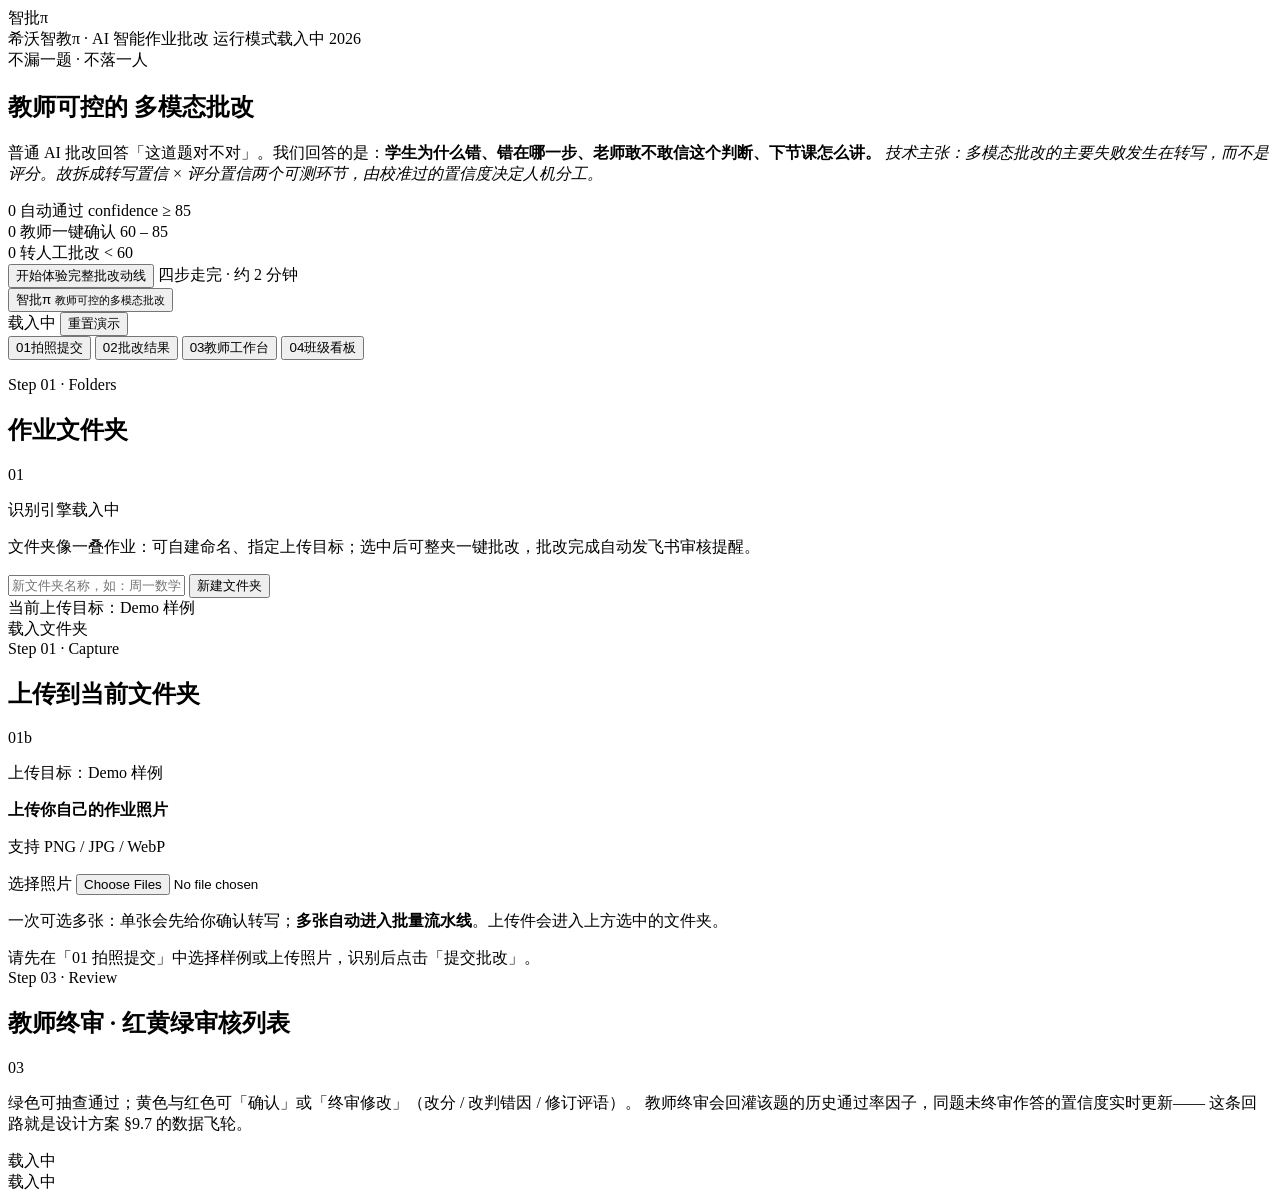
==== demo/static/index.html @ 4e880293 "feat(demo): 作业文件夹堆叠视图与整夹批改自动飞书提醒 新增 Demo 样例夹与自建文件夹：可命名、切换上传目标、整夹一键批改； 批改完成后自动推送飞书审核提醒卡片。前端 01 屏改为文件夹" ====
<!DOCTYPE html>
<html lang="zh-CN">
<head>
<meta charset="utf-8">
<meta name="viewport" content="width=device-width, initial-scale=1, viewport-fit=cover">
<meta name="color-scheme" content="light">
<meta name="description" content="智批π · 教师可控的多模态作业批改与错因诊断系统。拍照提交、手写识别、过程级证据链批改、红黄绿置信度分流、教师终审、班级学情看板。">
<title>智批π · 教师可控的多模态作业批改与错因诊断</title>
<link rel="stylesheet" href="/static/css/tokens.css">
<link rel="stylesheet" href="/static/css/app.css">
</head>
<body>

<!-- 12 栏栏线：editorial 版面把网格画出来 -->
<div class="gridlines" aria-hidden="true">
  <span></span><span></span><span></span><span></span><span></span><span></span>
  <span></span><span></span><span></span><span></span><span></span><span></span>
</div>

<!-- ==========================================================================
     叙事首屏
     ========================================================================== -->
<main class="stage" id="stage">
  <section class="hero">

    <div class="hero__top">
      <div class="hero__mark">智批&#960;</div>
      <div class="hero__meta">
        <span>希沃智教&#960; · AI 智能作业批改</span>
        <span id="hero-mode">运行模式载入中</span>
        <span>2026</span>
      </div>
    </div>

    <div class="hero__body">
      <div class="hero__title">
        <span class="kicker">不漏一题 · 不落一人</span>
        <h1 class="display">
          <span class="line" data-t="教师可控的">教师可控的</span>
          <span class="line" data-t="多模态批改">多模态批改</span>
        </h1>
      </div>

      <!-- 手写样例照片拼贴：材料来自内置样例图库，滚动时按不同速率产生景深 -->
      <div class="collage" id="collage" aria-hidden="true"></div>

      <p class="hero__claim">
        普通 AI 批改回答「这道题对不对」。我们回答的是：<b>学生为什么错、错在哪一步、老师敢不敢信这个判断、下节课怎么讲。</b>
        <em>技术主张：多模态批改的主要失败发生在转写，而不是评分。故拆成转写置信 × 评分置信两个可测环节，由校准过的置信度决定人机分工。</em>
      </p>

      <div class="hero__stats" id="hero-stats">
        <div class="stat">
          <span class="stat__swatch" style="background:var(--riso-green)"></span>
          <span class="stat__n num" data-stat="green">0</span>
          <span class="stat__label">自动通过</span>
          <span class="stat__sub">confidence &#8805; 85</span>
        </div>
        <div class="stat">
          <span class="stat__swatch" style="background:var(--riso-amber)"></span>
          <span class="stat__n num" data-stat="yellow">0</span>
          <span class="stat__label">教师一键确认</span>
          <span class="stat__sub">60 &#8211; 85</span>
        </div>
        <div class="stat">
          <span class="stat__swatch" style="background:var(--riso-red)"></span>
          <span class="stat__n num" data-stat="red">0</span>
          <span class="stat__label">转人工批改</span>
          <span class="stat__sub">&lt; 60</span>
        </div>
      </div>
    </div>

    <div class="hero__foot">
      <button class="btn btn--lg" id="enter-btn" type="button">
        <span>开始体验完整批改动线</span>
        <span data-icon="arrowRight" data-icon-size="18"></span>
      </button>
      <span class="hero__scroll">
        <span>四步走完 · 约 2 分钟</span>
        <span data-icon="arrowDown" data-icon-size="14"></span>
      </span>
    </div>

  </section>
</main>

<!-- ==========================================================================
     工作台
     ========================================================================== -->
<div class="app" id="app">

  <header class="masthead">
    <div class="masthead__bar">
      <button class="masthead__brand" id="back-home" type="button" title="回到首页">
        智批&#960;
        <small>教师可控的多模态批改</small>
      </button>
      <div class="masthead__tools">
        <span class="stamp stamp--quiet" id="mode-stamp">载入中</span>
        <button class="btn btn--ghost btn--sm" id="reset-btn" type="button"
                title="清空我自己的终审记录与上传作业">
          <span data-icon="rotate" data-icon-size="15"></span>
          <span>重置演示</span>
        </button>
      </div>
    </div>
    <nav class="tabs" id="tabs" aria-label="主动线">
      <button class="tab is-on" data-tab="submit" type="button">
        <span class="tab__n">01</span><span class="tab__t">拍照提交</span>
      </button>
      <button class="tab" data-tab="result" type="button">
        <span class="tab__n">02</span><span class="tab__t">批改结果</span>
      </button>
      <button class="tab" data-tab="teacher" type="button">
        <span class="tab__n">03</span><span class="tab__t">教师工作台</span>
      </button>
      <button class="tab" data-tab="board" type="button">
        <span class="tab__n">04</span><span class="tab__t">班级看板</span>
      </button>
    </nav>
  </header>

  <div class="sheetwrap">

    <div id="intro-slot"></div>

    <!-- 动线引导：陌生人打开后知道该点哪 -->
    <nav class="trail" id="trail" aria-label="体验引导"></nav>
    <p class="hint mt-4" id="trail-tip" style="margin-bottom:var(--sp-5);"></p>

    <!-- ---------------- 01 拍照提交 ---------------- -->
    <section class="screen is-on" id="screen-submit">
      <div class="sheet">
        <div class="sheet__head">
          <div>
            <span class="kicker">Step 01 · Folders</span>
            <h2 class="sheet__title">作业文件夹</h2>
          </div>
          <span class="folio">01</span>
        </div>
        <p class="hint" id="engine-hint">识别引擎载入中</p>
        <p class="hint">文件夹像一叠作业：可自建命名、指定上传目标；选中后可整夹一键批改，批改完成自动发飞书审核提醒。</p>

        <div class="folder-toolbar mt-4">
          <div class="folder-toolbar__left">
            <input type="text" id="folder-name-input" maxlength="24"
                   placeholder="新文件夹名称，如：周一数学作业" autocomplete="off">
            <button class="btn btn--sm" type="button" id="folder-create-btn">
              <span data-icon="layers" data-icon-size="14"></span>
              <span>新建文件夹</span>
            </button>
          </div>
          <div class="folder-toolbar__right hint" id="folder-active-hint">当前上传目标：Demo 样例</div>
        </div>

        <div class="folder-grid mt-4" id="folder-grid">
          <div class="loading"><span class="spin" data-icon="loader" data-icon-size="16"></span>载入文件夹</div>
        </div>

        <div class="folder-actions mt-4" id="folder-actions" style="display:none;">
          <button class="btn" type="button" id="folder-grade-btn">
            <span data-icon="scan" data-icon-size="16"></span>
            <span>整夹一键批改</span>
          </button>
          <button class="btn btn--ghost btn--sm" type="button" id="folder-rename-btn">重命名</button>
          <button class="btn btn--ghost btn--sm" type="button" id="folder-delete-btn">删除</button>
          <button class="btn btn--ghost btn--sm" type="button" id="folder-open-btn">查看夹内文件</button>
          <span class="hint" id="folder-grade-hint"></span>
        </div>
        <div id="folder-feishu-note" class="mt-4" style="display:none;"></div>
      </div>

      <div class="sheet" id="folder-detail-sheet" style="display:none;">
        <div class="sheet__head">
          <div>
            <span class="kicker">Step 01 · Inside</span>
            <h2 class="sheet__title" id="folder-detail-title">夹内文件</h2>
          </div>
          <span class="folio">01a</span>
        </div>
        <div id="folder-detail-body"></div>
      </div>

      <div class="sheet">
        <div class="sheet__head">
          <div>
            <span class="kicker">Step 01 · Capture</span>
            <h2 class="sheet__title">上传到当前文件夹</h2>
          </div>
          <span class="folio">01b</span>
        </div>
        <p class="hint" id="upload-target-hint">上传目标：Demo 样例</p>
        <div class="gallery mt-4" id="gallery" style="display:none;">
          <div class="loading"><span class="spin" data-icon="loader" data-icon-size="16"></span>载入样例图库</div>
        </div>

        <div class="dropzone mt-4" id="dropzone">
          <span data-icon="upload" data-icon-size="22" style="color:var(--ink-soft)"></span>
          <div style="flex:1;min-width:200px;">
            <div style="font-weight:600;font-size:var(--fs-small);">上传你自己的作业照片</div>
            <p class="hint" id="upload-hint">支持 PNG / JPG / WebP</p>
          </div>
          <label class="btn btn--ghost btn--sm" style="cursor:pointer;">
            <span data-icon="image" data-icon-size="15"></span>
            <span>选择照片</span>
            <input type="file" id="file-input" accept="image/png,image/jpeg,image/webp"
                   multiple class="sr-only">
          </label>
        </div>
        <p class="hint mt-4">一次可选多张：单张会先给你确认转写；<b>多张自动进入批量流水线</b>。上传件会进入上方选中的文件夹。</p>
      </div>

      <div class="sheet" id="batch-sheet" style="display:none;">
        <div class="sheet__head">
          <div>
            <span class="kicker">Step 01b · Batch</span>
            <h2 class="sheet__title">批量识别与批改</h2>
          </div>
          <span class="folio">01b</span>
        </div>
        <div id="batch-progress" class="hint"></div>
        <div id="batch-bar" style="height:8px;border-radius:99px;background:var(--paper-warm);
             border:1px solid var(--rule);overflow:hidden;margin-top:var(--sp-3);">
          <div id="batch-bar-fill" style="width:0%;height:100%;background:var(--riso-blue);
               transition:width 240ms var(--ease-ink);"></div>
        </div>
        <div id="batch-list" class="mt-4" style="display:grid;gap:8px;"></div>
        <div id="batch-done" style="display:none;"></div>
      </div>

      <div class="sheet" id="recog-sheet" style="display:none;">
        <div class="sheet__head">
          <div>
            <span class="kicker">Step 01b · Transcribe</span>
            <h2 class="sheet__title">手写识别</h2>
          </div>
          <span class="folio">01b</span>
        </div>
        <div class="split">
          <div>
            <div class="photo"><img id="chosen-img" alt="待批改的作业照片"></div>
          </div>
          <div>
            <div id="recog-status"></div>
            <div id="recog-result" style="display:none;">
              <div id="recog-badges" class="inline" style="margin-bottom:var(--sp-4);"></div>
              <h3 id="ocr-title">转写文本</h3>
              <textarea id="ocr-text" rows="9"></textarea>
              <p class="hint mt-4" id="ocr-hint"></p>
              <div class="inline mt-4">
                <button class="btn" id="grade-btn" type="button">
                  <span data-icon="scan" data-icon-size="16"></span>
                  <span>提交批改</span>
                </button>
                <span class="hint" id="grade-hint"></span>
              </div>
            </div>
          </div>
        </div>
      </div>
    </section>

    <!-- ---------------- 02 批改结果 ---------------- -->
    <section class="screen" id="screen-result">
      <div id="result-body">
        <div class="empty">
          <span data-icon="info" data-icon-size="16"></span>
          请先在「01 拍照提交」中选择样例或上传照片，识别后点击「提交批改」。
        </div>
      </div>
    </section>

    <!-- ---------------- 03 教师工作台 ---------------- -->
    <section class="screen" id="screen-teacher">
      <div class="sheet">
        <div class="sheet__head">
          <div>
            <span class="kicker">Step 03 · Review</span>
            <h2 class="sheet__title">教师终审 · 红黄绿审核列表</h2>
          </div>
          <span class="folio">03</span>
        </div>
        <p class="hint">
          绿色可抽查通过；黄色与红色可「确认」或「终审修改」（改分 / 改判错因 / 修订评语）。
          教师终审会回灌该题的历史通过率因子，同题未终审作答的置信度实时更新——
          这条回路就是设计方案 &#167;9.7 的数据飞轮。
        </p>
        <div id="teacher-note"></div>
        <div id="teacher-body" class="mt-4">
          <div class="loading"><span class="spin" data-icon="loader" data-icon-size="16"></span>载入中</div>
        </div>
      </div>
    </section>

    <!-- ---------------- 04 班级看板 ---------------- -->
    <section class="screen" id="screen-board">
      <div id="board-body">
        <div class="loading"><span class="spin" data-icon="loader" data-icon-size="16"></span>载入中</div>
      </div>
    </section>

  </div>
</div>

<div id="modal-root"></div>

<script src="/static/js/icons.js"></script>
<script src="/static/js/motion.js"></script>
<script src="/static/js/app.js"></script>
</body>
</html>
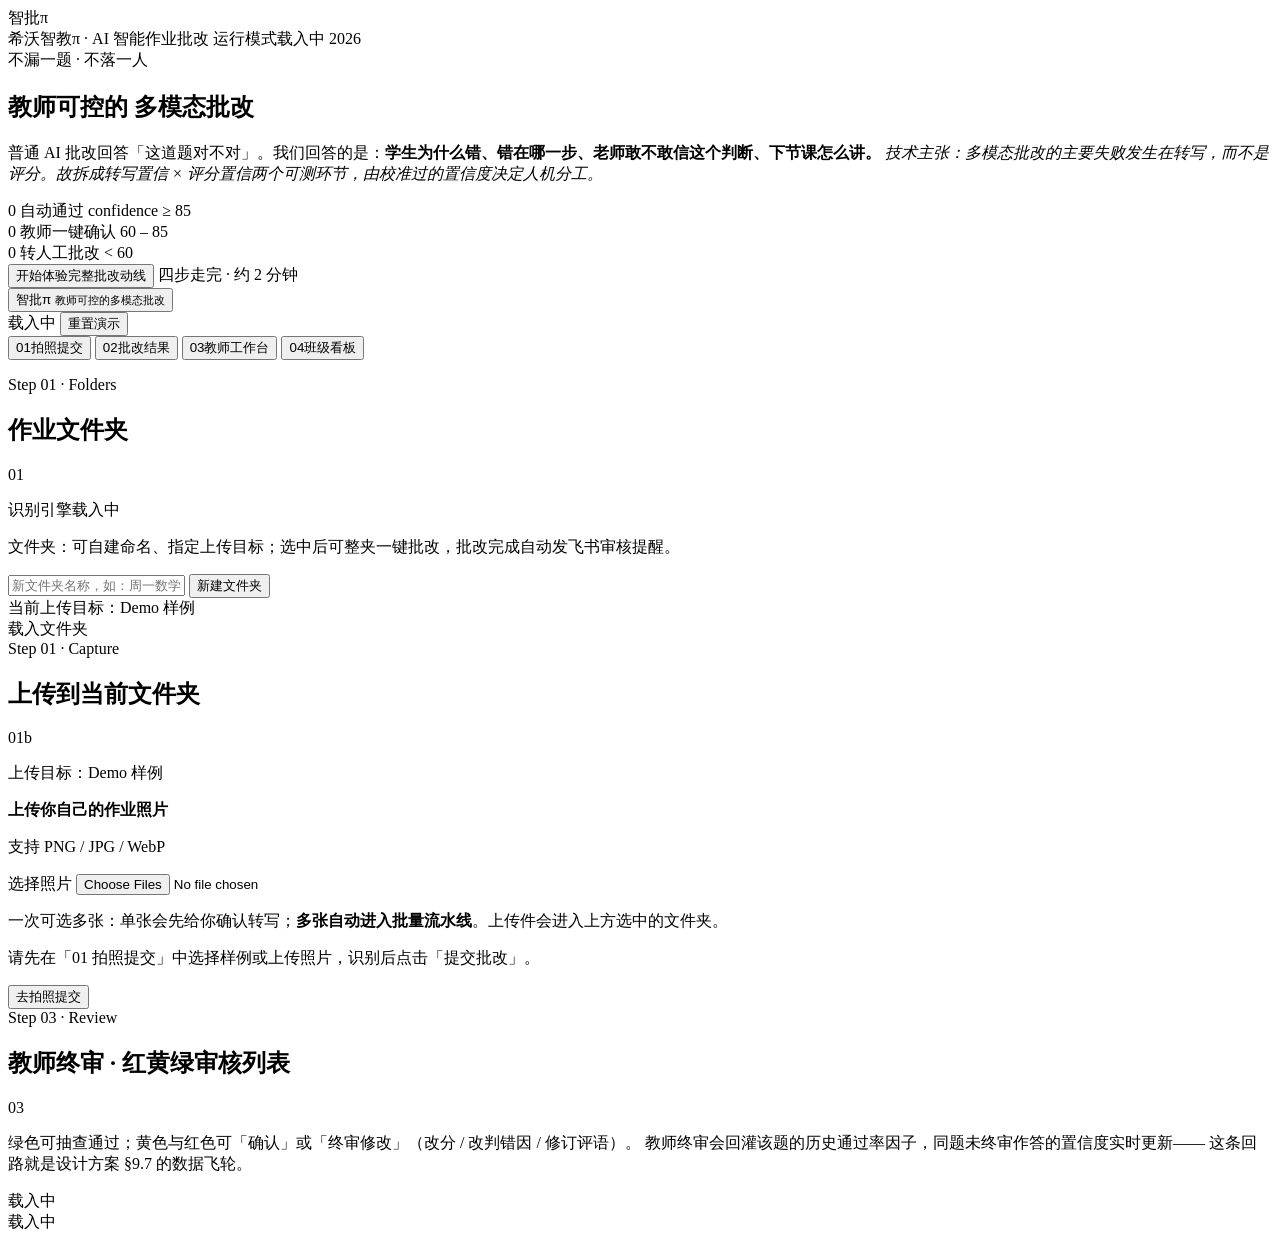
==== commit 2e9abc0d: "ui: 四态组件 + 文件夹夹体与 masthead 滚动修正 四态（DESIGN §7）： - empty 改为 composed 结构，emptyBox 支持可选 CTA - 新增 skeleto" ====
--- a/demo/static/index.html
+++ b/demo/static/index.html
@@ -140,7 +140,7 @@
           <span class="folio">01</span>
         </div>
         <p class="hint" id="engine-hint">识别引擎载入中</p>
-        <p class="hint">文件夹像一叠作业：可自建命名、指定上传目标；选中后可整夹一键批改，批改完成自动发飞书审核提醒。</p>
+        <p class="hint">文件夹：可自建命名、指定上传目标；选中后可整夹一键批改，批改完成自动发飞书审核提醒。</p>
 
         <div class="folder-toolbar mt-4">
           <div class="folder-toolbar__left">
@@ -191,9 +191,6 @@
           <span class="folio">01b</span>
         </div>
         <p class="hint" id="upload-target-hint">上传目标：Demo 样例</p>
-        <div class="gallery mt-4" id="gallery" style="display:none;">
-          <div class="loading"><span class="spin" data-icon="loader" data-icon-size="16"></span>载入样例图库</div>
-        </div>
 
         <div class="dropzone mt-4" id="dropzone">
           <span data-icon="upload" data-icon-size="22" style="color:var(--ink-soft)"></span>
@@ -265,8 +262,11 @@
     <section class="screen" id="screen-result">
       <div id="result-body">
         <div class="empty">
-          <span data-icon="info" data-icon-size="16"></span>
-          请先在「01 拍照提交」中选择样例或上传照片，识别后点击「提交批改」。
+          <div class="empty__ico"><span data-icon="info" data-icon-size="36"></span></div>
+          <p class="empty__desc">请先在「01 拍照提交」中选择样例或上传照片，识别后点击「提交批改」。</p>
+          <div class="empty__actions">
+            <button class="btn btn--sm" type="button" data-goto="submit">去拍照提交</button>
+          </div>
         </div>
       </div>
     </section>
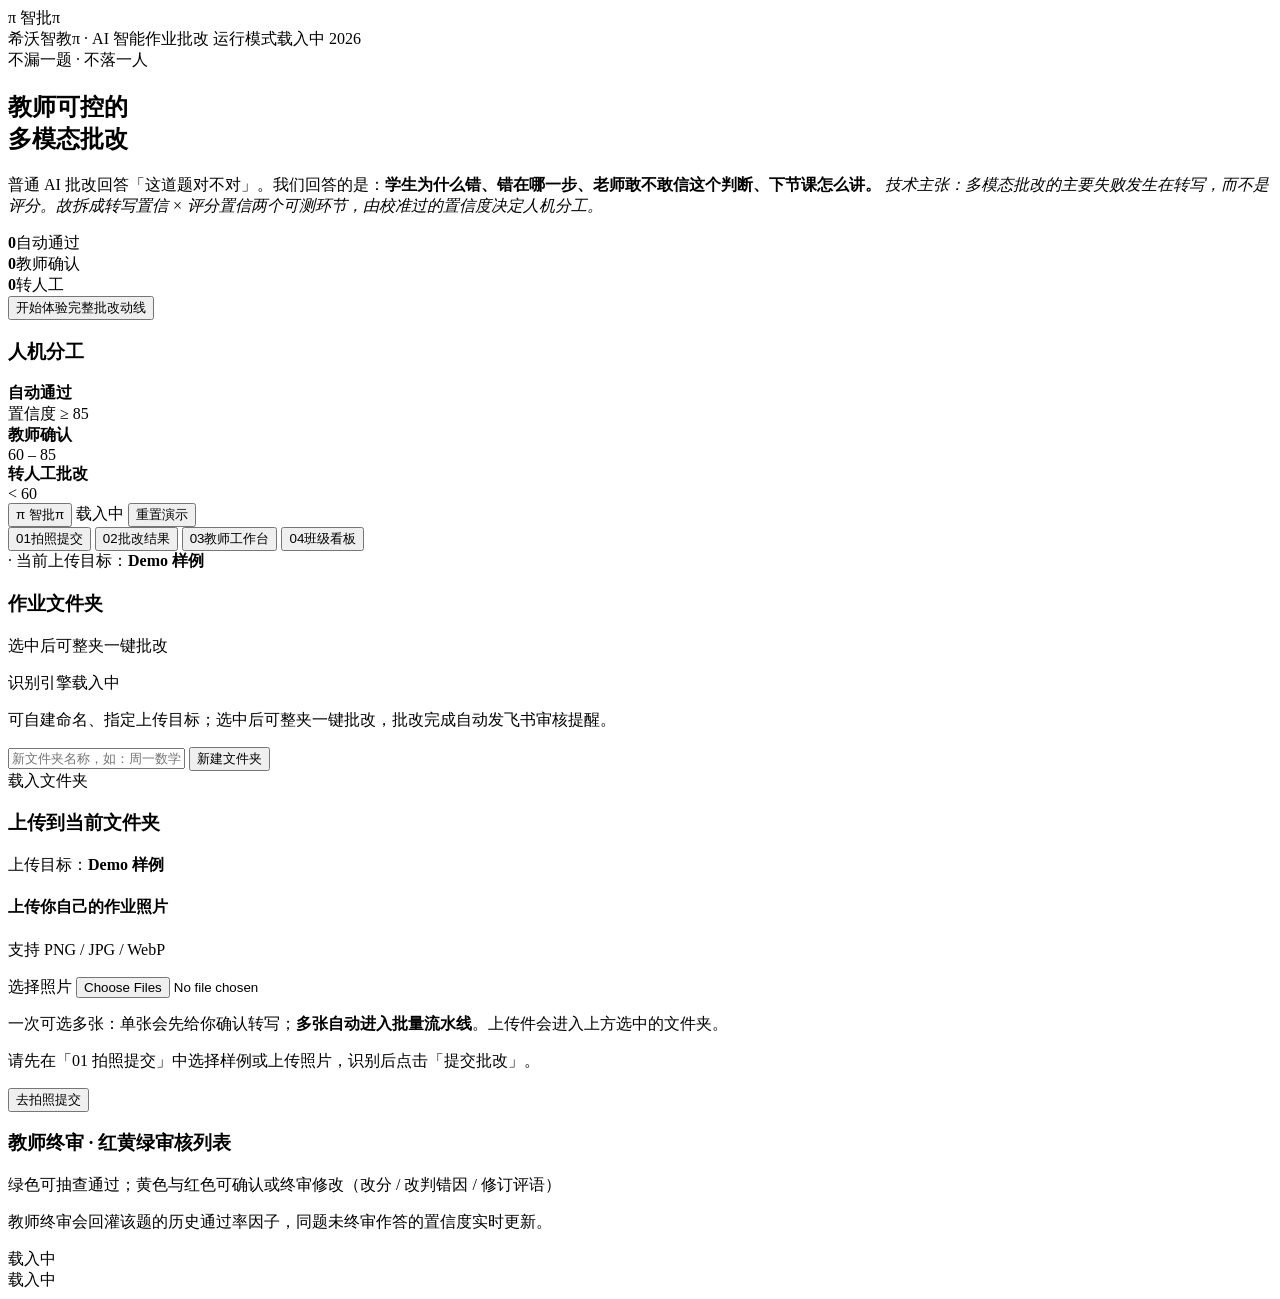
==== commit 26e851bb: "ui(html): 按新设计稿骨架重写 index.html Hero 换成 DESIGN §9.1 的宽松双栏：.frame--hero > .hero-top + .hero-grid （.her" ====
--- a/demo/static/index.html
+++ b/demo/static/index.html
@@ -11,193 +11,192 @@
 </head>
 <body>
 
-<!-- 12 栏栏线：editorial 版面把网格画出来 -->
-<div class="gridlines" aria-hidden="true">
-  <span></span><span></span><span></span><span></span><span></span><span></span>
-  <span></span><span></span><span></span><span></span><span></span><span></span>
+<!-- ==========================================================================
+     叙事首屏（DESIGN §9.1）
+     ========================================================================== -->
+<div class="stage" id="stage">
+  <section class="section section--tight">
+    <div class="frame frame--hero">
+      <div class="grain" aria-hidden="true"></div>
+
+      <div class="hero">
+        <div class="hero-top">
+          <div class="brand">
+            <span class="brand-mark" aria-hidden="true">&#960;</span>
+            智批&#960;
+          </div>
+          <div class="hero-meta">
+            <span class="tag">希沃智教&#960; · AI 智能作业批改</span>
+            <span class="tag" id="hero-mode">运行模式载入中</span>
+            <span class="tag">2026</span>
+          </div>
+        </div>
+
+        <div class="hero-grid">
+          <div class="hero-copy">
+            <div class="kicker">不漏一题 · 不落一人</div>
+            <h1>教师可控的<br>多模态批改</h1>
+
+            <p class="claim">
+              普通 AI 批改回答「这道题对不对」。我们回答的是：<b>学生为什么错、错在哪一步、老师敢不敢信这个判断、下节课怎么讲。</b>
+              <em>技术主张：多模态批改的主要失败发生在转写，而不是评分。故拆成转写置信 × 评分置信两个可测环节，由校准过的置信度决定人机分工。</em>
+            </p>
+
+            <!-- 计数来自 /api/analytics/class 的真实分流，不写死（DESIGN §9.1） -->
+            <div class="stats" id="hero-stats" aria-label="本班分流">
+              <div class="stat stat--g">
+                <b class="mono" data-stat="green">0</b><span>自动通过</span>
+              </div>
+              <div class="stat stat--y">
+                <b class="mono" data-stat="yellow">0</b><span>教师确认</span>
+              </div>
+              <div class="stat stat--r">
+                <b class="mono" data-stat="red">0</b><span>转人工</span>
+              </div>
+            </div>
+
+            <button class="btn btn--primary btn--lg" id="enter-btn" type="button">
+              <span>开始体验完整批改动线</span>
+              <span data-icon="arrowRight" data-icon-size="18"></span>
+            </button>
+          </div>
+
+          <aside class="hero-side" aria-label="分流说明">
+            <h3>人机分工</h3>
+            <div class="proof-row">
+              <span class="swatch" style="background:var(--st-green)"></span>
+              <div><strong>自动通过</strong><br><span class="meta-line">置信度 &#8805; 85</span></div>
+            </div>
+            <div class="proof-row">
+              <span class="swatch" style="background:var(--st-yellow)"></span>
+              <div><strong>教师确认</strong><br><span class="meta-line">60 &#8211; 85</span></div>
+            </div>
+            <div class="proof-row">
+              <span class="swatch" style="background:var(--st-red)"></span>
+              <div><strong>转人工批改</strong><br><span class="meta-line">&lt; 60</span></div>
+            </div>
+          </aside>
+
+          <!-- 作业照片拼贴：图源为内置样例，滚动时按不同速率产生景深 -->
+          <div class="collage" id="collage" aria-hidden="true"></div>
+        </div>
+      </div>
+    </div>
+  </section>
 </div>
-
-<!-- ==========================================================================
-     叙事首屏
-     ========================================================================== -->
-<main class="stage" id="stage">
-  <section class="hero">
-
-    <div class="hero__top">
-      <div class="hero__mark">智批&#960;</div>
-      <div class="hero__meta">
-        <span>希沃智教&#960; · AI 智能作业批改</span>
-        <span id="hero-mode">运行模式载入中</span>
-        <span>2026</span>
-      </div>
-    </div>
-
-    <div class="hero__body">
-      <div class="hero__title">
-        <span class="kicker">不漏一题 · 不落一人</span>
-        <h1 class="display">
-          <span class="line" data-t="教师可控的">教师可控的</span>
-          <span class="line" data-t="多模态批改">多模态批改</span>
-        </h1>
-      </div>
-
-      <!-- 手写样例照片拼贴：材料来自内置样例图库，滚动时按不同速率产生景深 -->
-      <div class="collage" id="collage" aria-hidden="true"></div>
-
-      <p class="hero__claim">
-        普通 AI 批改回答「这道题对不对」。我们回答的是：<b>学生为什么错、错在哪一步、老师敢不敢信这个判断、下节课怎么讲。</b>
-        <em>技术主张：多模态批改的主要失败发生在转写，而不是评分。故拆成转写置信 × 评分置信两个可测环节，由校准过的置信度决定人机分工。</em>
-      </p>
-
-      <div class="hero__stats" id="hero-stats">
-        <div class="stat">
-          <span class="stat__swatch" style="background:var(--riso-green)"></span>
-          <span class="stat__n num" data-stat="green">0</span>
-          <span class="stat__label">自动通过</span>
-          <span class="stat__sub">confidence &#8805; 85</span>
-        </div>
-        <div class="stat">
-          <span class="stat__swatch" style="background:var(--riso-amber)"></span>
-          <span class="stat__n num" data-stat="yellow">0</span>
-          <span class="stat__label">教师一键确认</span>
-          <span class="stat__sub">60 &#8211; 85</span>
-        </div>
-        <div class="stat">
-          <span class="stat__swatch" style="background:var(--riso-red)"></span>
-          <span class="stat__n num" data-stat="red">0</span>
-          <span class="stat__label">转人工批改</span>
-          <span class="stat__sub">&lt; 60</span>
-        </div>
-      </div>
-    </div>
-
-    <div class="hero__foot">
-      <button class="btn btn--lg" id="enter-btn" type="button">
-        <span>开始体验完整批改动线</span>
-        <span data-icon="arrowRight" data-icon-size="18"></span>
-      </button>
-      <span class="hero__scroll">
-        <span>四步走完 · 约 2 分钟</span>
-        <span data-icon="arrowDown" data-icon-size="14"></span>
-      </span>
-    </div>
-
-  </section>
-</main>
 
 <!-- ==========================================================================
      工作台
      ========================================================================== -->
 <div class="app" id="app">
-
-  <header class="masthead">
-    <div class="masthead__bar">
-      <button class="masthead__brand" id="back-home" type="button" title="回到首页">
-        智批&#960;
-        <small>教师可控的多模态批改</small>
-      </button>
-      <div class="masthead__tools">
+  <div class="app-shell frame">
+
+    <!-- 吸顶栏：品牌行 + 页签行。整体高度由 app.js 实测写入 --masthead-h -->
+    <header class="masthead">
+      <div class="masthead__bar">
+        <button class="brand brand--btn" id="back-home" type="button" title="回到首页">
+          <span class="brand-mark" aria-hidden="true">&#960;</span>
+          智批&#960;
+        </button>
         <span class="stamp stamp--quiet" id="mode-stamp">载入中</span>
+        <span class="spacer"></span>
         <button class="btn btn--ghost btn--sm" id="reset-btn" type="button"
                 title="清空我自己的终审记录与上传作业">
           <span data-icon="rotate" data-icon-size="15"></span>
           <span>重置演示</span>
         </button>
       </div>
+
+      <nav class="tabs" id="tabs" aria-label="主动线">
+        <button class="tab is-on" data-tab="submit" type="button">
+          <span class="n">01</span>拍照提交
+        </button>
+        <button class="tab" data-tab="result" type="button">
+          <span class="n">02</span>批改结果
+        </button>
+        <button class="tab" data-tab="teacher" type="button">
+          <span class="n">03</span>教师工作台
+        </button>
+        <button class="tab" data-tab="board" type="button">
+          <span class="n">04</span>班级看板
+        </button>
+      </nav>
+    </header>
+
+    <!-- 动线引导：四步可点 + 当前步提示 + 当前上传目标 -->
+    <nav class="trail" id="trail" aria-label="体验引导"></nav>
+    <div class="trail-tip">
+      <span id="trail-tip"></span>
+      <span class="trail-sep">·</span>
+      <span>当前上传目标：<strong id="folder-active-hint">Demo 样例</strong></span>
     </div>
-    <nav class="tabs" id="tabs" aria-label="主动线">
-      <button class="tab is-on" data-tab="submit" type="button">
-        <span class="tab__n">01</span><span class="tab__t">拍照提交</span>
-      </button>
-      <button class="tab" data-tab="result" type="button">
-        <span class="tab__n">02</span><span class="tab__t">批改结果</span>
-      </button>
-      <button class="tab" data-tab="teacher" type="button">
-        <span class="tab__n">03</span><span class="tab__t">教师工作台</span>
-      </button>
-      <button class="tab" data-tab="board" type="button">
-        <span class="tab__n">04</span><span class="tab__t">班级看板</span>
-      </button>
-    </nav>
-  </header>
-
-  <div class="sheetwrap">
-
+
+    <!-- 说明块。刻意放在四屏之外：01 屏完整展开，02-04 屏收成一行常驻，
+         renderIntro() 按 INTRO_OPEN 切换两种形态。 -->
     <div id="intro-slot"></div>
-
-    <!-- 动线引导：陌生人打开后知道该点哪 -->
-    <nav class="trail" id="trail" aria-label="体验引导"></nav>
-    <p class="hint mt-4" id="trail-tip" style="margin-bottom:var(--sp-5);"></p>
 
     <!-- ---------------- 01 拍照提交 ---------------- -->
     <section class="screen is-on" id="screen-submit">
+
       <div class="sheet">
-        <div class="sheet__head">
-          <div>
-            <span class="kicker">Step 01 · Folders</span>
-            <h2 class="sheet__title">作业文件夹</h2>
-          </div>
-          <span class="folio">01</span>
+        <div class="toolbar">
+          <h3>作业文件夹</h3>
+          <span class="spacer"></span>
+          <span class="hint-inline">选中后可整夹一键批改</span>
         </div>
         <p class="hint" id="engine-hint">识别引擎载入中</p>
-        <p class="hint">文件夹：可自建命名、指定上传目标；选中后可整夹一键批改，批改完成自动发飞书审核提醒。</p>
-
-        <div class="folder-toolbar mt-4">
-          <div class="folder-toolbar__left">
-            <input type="text" id="folder-name-input" maxlength="24"
-                   placeholder="新文件夹名称，如：周一数学作业" autocomplete="off">
-            <button class="btn btn--sm" type="button" id="folder-create-btn">
-              <span data-icon="layers" data-icon-size="14"></span>
-              <span>新建文件夹</span>
-            </button>
-          </div>
-          <div class="folder-toolbar__right hint" id="folder-active-hint">当前上传目标：Demo 样例</div>
-        </div>
-
-        <div class="folder-grid mt-4" id="folder-grid">
+
+        <!-- 批改链路：几个模型参与、哪级复核开着。两级复核都静默降级，
+             不明写出来的话，「配齐生效」与「配了但每次超时」界面上无从分辨。 -->
+        <ul class="chain" id="chain-list"></ul>
+
+        <p class="hint mt-4">可自建命名、指定上传目标；选中后可整夹一键批改，批改完成自动发飞书审核提醒。</p>
+
+        <div class="folder-create mt-4">
+          <input class="input" type="text" id="folder-name-input" maxlength="24"
+                 placeholder="新文件夹名称，如：周一数学作业" autocomplete="off"
+                 aria-label="新文件夹名称">
+          <button class="btn btn--primary btn--sm" type="button" id="folder-create-btn">
+            <span data-icon="layers" data-icon-size="14"></span>
+            <span>新建文件夹</span>
+          </button>
+        </div>
+
+        <div class="folder-grid" id="folder-grid">
           <div class="loading"><span class="spin" data-icon="loader" data-icon-size="16"></span>载入文件夹</div>
         </div>
 
-        <div class="folder-actions mt-4" id="folder-actions" style="display:none;">
-          <button class="btn" type="button" id="folder-grade-btn">
+        <div class="folder-actions" id="folder-actions" style="display:none;">
+          <button class="btn btn--accent" type="button" id="folder-grade-btn">
             <span data-icon="scan" data-icon-size="16"></span>
             <span>整夹一键批改</span>
           </button>
           <button class="btn btn--ghost btn--sm" type="button" id="folder-rename-btn">重命名</button>
           <button class="btn btn--ghost btn--sm" type="button" id="folder-delete-btn">删除</button>
           <button class="btn btn--ghost btn--sm" type="button" id="folder-open-btn">查看夹内文件</button>
-          <span class="hint" id="folder-grade-hint"></span>
-        </div>
+          <span class="hint-inline" id="folder-grade-hint"></span>
+        </div>
+
         <div id="folder-feishu-note" class="mt-4" style="display:none;"></div>
       </div>
 
       <div class="sheet" id="folder-detail-sheet" style="display:none;">
-        <div class="sheet__head">
-          <div>
-            <span class="kicker">Step 01 · Inside</span>
-            <h2 class="sheet__title" id="folder-detail-title">夹内文件</h2>
-          </div>
-          <span class="folio">01a</span>
+        <div class="toolbar">
+          <h3 id="folder-detail-title">夹内文件</h3>
         </div>
         <div id="folder-detail-body"></div>
       </div>
 
       <div class="sheet">
-        <div class="sheet__head">
-          <div>
-            <span class="kicker">Step 01 · Capture</span>
-            <h2 class="sheet__title">上传到当前文件夹</h2>
-          </div>
-          <span class="folio">01b</span>
-        </div>
-        <p class="hint" id="upload-target-hint">上传目标：Demo 样例</p>
-
-        <div class="dropzone mt-4" id="dropzone">
-          <span data-icon="upload" data-icon-size="22" style="color:var(--ink-soft)"></span>
-          <div style="flex:1;min-width:200px;">
-            <div style="font-weight:600;font-size:var(--fs-small);">上传你自己的作业照片</div>
-            <p class="hint" id="upload-hint">支持 PNG / JPG / WebP</p>
-          </div>
+        <div class="toolbar">
+          <h3>上传到当前文件夹</h3>
+        </div>
+        <p class="sub" id="upload-target-hint">上传目标：<b>Demo 样例</b></p>
+
+        <div class="dropzone" id="dropzone">
+          <span data-icon="upload" data-icon-size="28"></span>
+          <h4>上传你自己的作业照片</h4>
+          <p id="upload-hint">支持 PNG / JPG / WebP</p>
           <label class="btn btn--ghost btn--sm" style="cursor:pointer;">
             <span data-icon="image" data-icon-size="15"></span>
             <span>选择照片</span>
@@ -209,48 +208,35 @@
       </div>
 
       <div class="sheet" id="batch-sheet" style="display:none;">
-        <div class="sheet__head">
-          <div>
-            <span class="kicker">Step 01b · Batch</span>
-            <h2 class="sheet__title">批量识别与批改</h2>
-          </div>
-          <span class="folio">01b</span>
-        </div>
-        <div id="batch-progress" class="hint"></div>
-        <div id="batch-bar" style="height:8px;border-radius:99px;background:var(--paper-warm);
-             border:1px solid var(--rule);overflow:hidden;margin-top:var(--sp-3);">
-          <div id="batch-bar-fill" style="width:0%;height:100%;background:var(--riso-blue);
-               transition:width 240ms var(--ease-ink);"></div>
-        </div>
-        <div id="batch-list" class="mt-4" style="display:grid;gap:8px;"></div>
-        <div id="batch-done" style="display:none;"></div>
+        <div class="toolbar">
+          <h3>批量识别与批改</h3>
+          <span class="spacer"></span>
+          <span class="hint-inline" id="batch-progress"></span>
+        </div>
+        <div class="bar" aria-hidden="true"><i id="batch-bar-fill"></i></div>
+        <div class="batch-list" id="batch-list"></div>
+        <div id="batch-done" class="mt-4" style="display:none;"></div>
       </div>
 
       <div class="sheet" id="recog-sheet" style="display:none;">
-        <div class="sheet__head">
-          <div>
-            <span class="kicker">Step 01b · Transcribe</span>
-            <h2 class="sheet__title">手写识别</h2>
-          </div>
-          <span class="folio">01b</span>
-        </div>
-        <div class="split">
-          <div>
-            <div class="photo"><img id="chosen-img" alt="待批改的作业照片"></div>
-          </div>
+        <div class="toolbar">
+          <h3>手写识别</h3>
+        </div>
+        <div class="recog-split">
+          <div class="photo"><img id="chosen-img" alt="待批改的作业照片"></div>
           <div>
             <div id="recog-status"></div>
             <div id="recog-result" style="display:none;">
-              <div id="recog-badges" class="inline" style="margin-bottom:var(--sp-4);"></div>
-              <h3 id="ocr-title">转写文本</h3>
-              <textarea id="ocr-text" rows="9"></textarea>
+              <div class="factor-wrap" id="recog-badges" style="margin-bottom:14px;"></div>
+              <label class="field-label" id="ocr-title" for="ocr-text">转写文本</label>
+              <textarea id="ocr-text" class="textarea" rows="9"></textarea>
               <p class="hint mt-4" id="ocr-hint"></p>
-              <div class="inline mt-4">
-                <button class="btn" id="grade-btn" type="button">
+              <div class="toolbar" style="margin:14px 0 0;">
+                <button class="btn btn--accent" id="grade-btn" type="button">
                   <span data-icon="scan" data-icon-size="16"></span>
                   <span>提交批改</span>
                 </button>
-                <span class="hint" id="grade-hint"></span>
+                <span class="hint-inline" id="grade-hint"></span>
               </div>
             </div>
           </div>
@@ -262,10 +248,10 @@
     <section class="screen" id="screen-result">
       <div id="result-body">
         <div class="empty">
-          <div class="empty__ico"><span data-icon="info" data-icon-size="36"></span></div>
+          <div class="empty__ico"><span data-icon="info" data-icon-size="40"></span></div>
           <p class="empty__desc">请先在「01 拍照提交」中选择样例或上传照片，识别后点击「提交批改」。</p>
           <div class="empty__actions">
-            <button class="btn btn--sm" type="button" data-goto="submit">去拍照提交</button>
+            <button class="btn btn--accent btn--sm" type="button" data-goto="submit">去拍照提交</button>
           </div>
         </div>
       </div>
@@ -274,17 +260,14 @@
     <!-- ---------------- 03 教师工作台 ---------------- -->
     <section class="screen" id="screen-teacher">
       <div class="sheet">
-        <div class="sheet__head">
+        <div class="toolbar">
           <div>
-            <span class="kicker">Step 03 · Review</span>
-            <h2 class="sheet__title">教师终审 · 红黄绿审核列表</h2>
-          </div>
-          <span class="folio">03</span>
+            <h3>教师终审 · 红黄绿审核列表</h3>
+            <p class="sub" style="margin:4px 0 0;">绿色可抽查通过；黄色与红色可确认或终审修改（改分 / 改判错因 / 修订评语）</p>
+          </div>
         </div>
         <p class="hint">
-          绿色可抽查通过；黄色与红色可「确认」或「终审修改」（改分 / 改判错因 / 修订评语）。
-          教师终审会回灌该题的历史通过率因子，同题未终审作答的置信度实时更新——
-          这条回路就是设计方案 &#167;9.7 的数据飞轮。
+          教师终审会回灌该题的历史通过率因子，同题未终审作答的置信度实时更新。
         </p>
         <div id="teacher-note"></div>
         <div id="teacher-body" class="mt-4">
@@ -303,6 +286,10 @@
   </div>
 </div>
 
+<!-- 轻提示：终审 / 确认 / 飞书推送 / 复制成功 -->
+<div class="toast" id="toast" role="status" hidden><b></b><span></span></div>
+
+<!-- 终审弹层挂载点 -->
 <div id="modal-root"></div>
 
 <script src="/static/js/icons.js"></script>
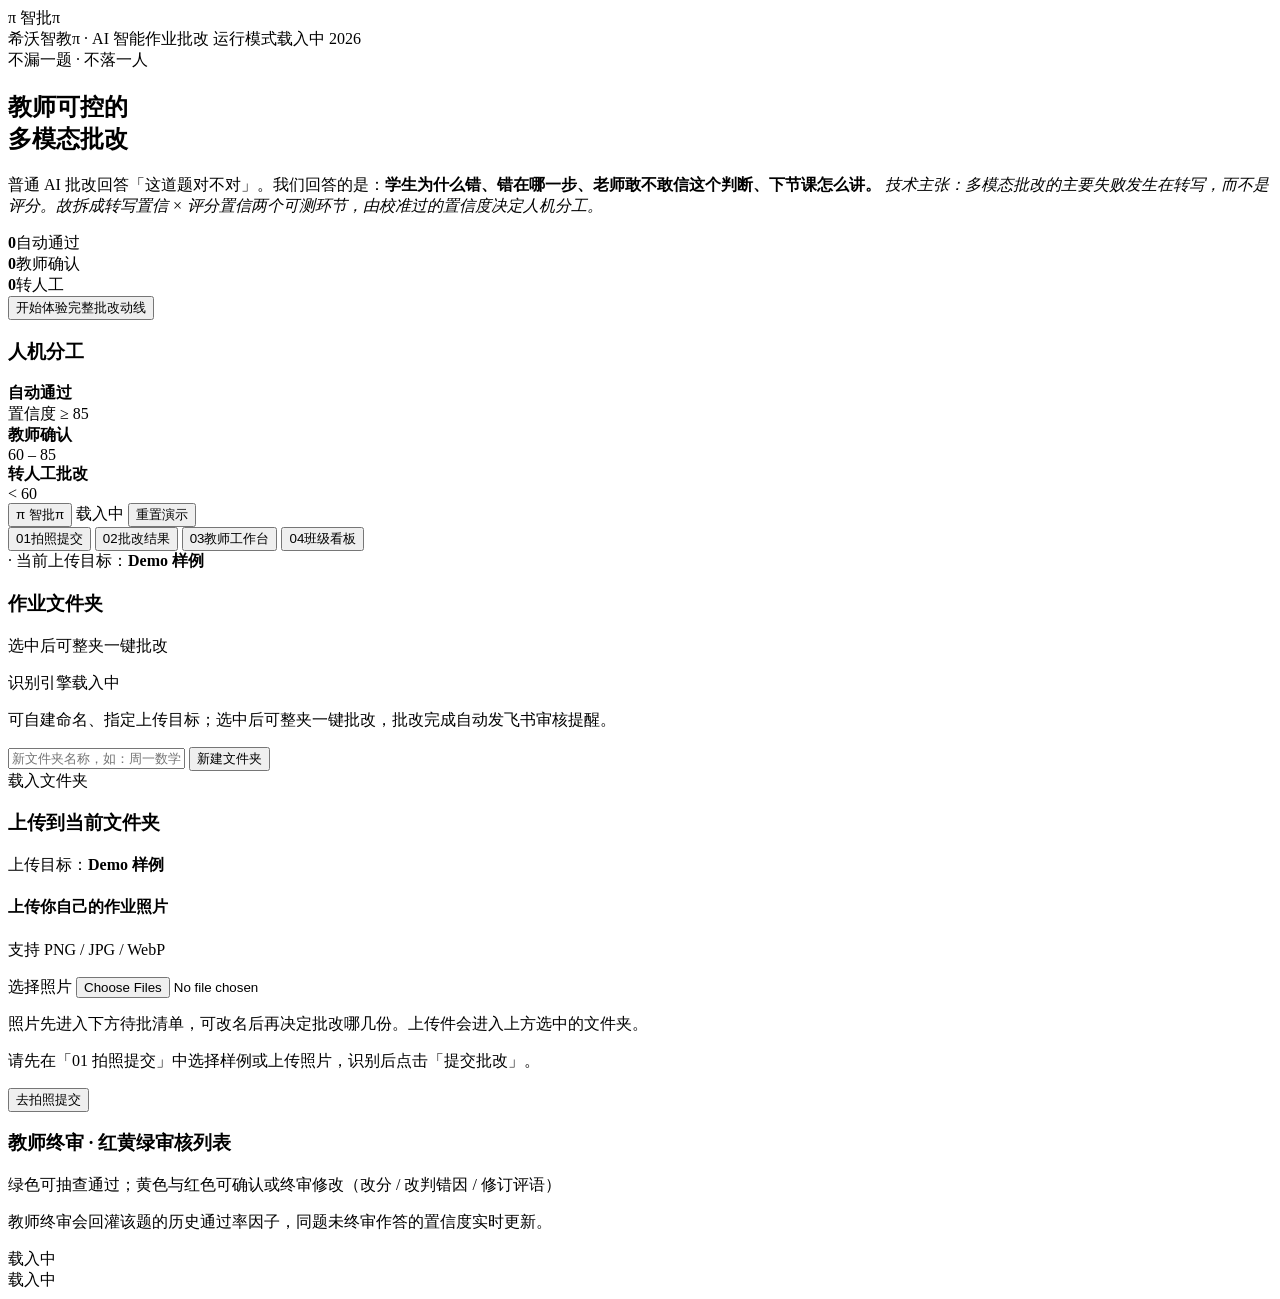
==== commit 59c9121f: "feat(confidence,upload): 置信度去掉答案匹配度，文件夹展开可收起，上传先入待批清单 1. 置信度因子：移除 answer_match。它的算法是「学生最后一行 vs 简短标准 " ====
--- a/demo/static/index.html
+++ b/demo/static/index.html
@@ -204,7 +204,21 @@
                    multiple class="sr-only">
           </label>
         </div>
-        <p class="hint mt-4">一次可选多张：单张会先给你确认转写；<b>多张自动进入批量流水线</b>。上传件会进入上方选中的文件夹。</p>
+        <p class="hint mt-4">照片先进入下方待批清单，可改名后再决定批改哪几份。上传件会进入上方选中的文件夹。</p>
+
+        <div id="stage-box" style="display:none;">
+          <div class="toolbar mt-4">
+            <h3 id="stage-title">待批清单</h3>
+            <span class="spacer"></span>
+            <button class="btn btn--accent btn--sm" type="button" id="stage-grade-btn">
+              <span data-icon="scan" data-icon-size="14"></span>
+              <span id="stage-grade-label">开始批改</span>
+            </button>
+            <button class="btn btn--ghost btn--sm" type="button" id="stage-clear-btn">清空</button>
+          </div>
+          <p class="hint">名称会作为这份作业的学生名写入批改结果。批改前可随时修改。</p>
+          <div class="stage-list" id="stage-list"></div>
+        </div>
       </div>
 
       <div class="sheet" id="batch-sheet" style="display:none;">
@@ -228,6 +242,8 @@
             <div id="recog-status"></div>
             <div id="recog-result" style="display:none;">
               <div class="factor-wrap" id="recog-badges" style="margin-bottom:14px;"></div>
+              <!-- 一图多题 / 整份试卷：认出几道就列几道，超出批改上限的如实标注 -->
+              <div id="paper-sheet" style="display:none;"></div>
               <label class="field-label" id="ocr-title" for="ocr-text">转写文本</label>
               <textarea id="ocr-text" class="textarea" rows="9"></textarea>
               <p class="hint mt-4" id="ocr-hint"></p>
@@ -236,6 +252,10 @@
                   <span data-icon="scan" data-icon-size="16"></span>
                   <span>提交批改</span>
                 </button>
+                <button class="btn" id="paper-grade-btn" type="button" style="display:none;">
+                  <span data-icon="layers" data-icon-size="16"></span>
+                  <span id="paper-grade-label">批改整份</span>
+                </button>
                 <span class="hint-inline" id="grade-hint"></span>
               </div>
             </div>
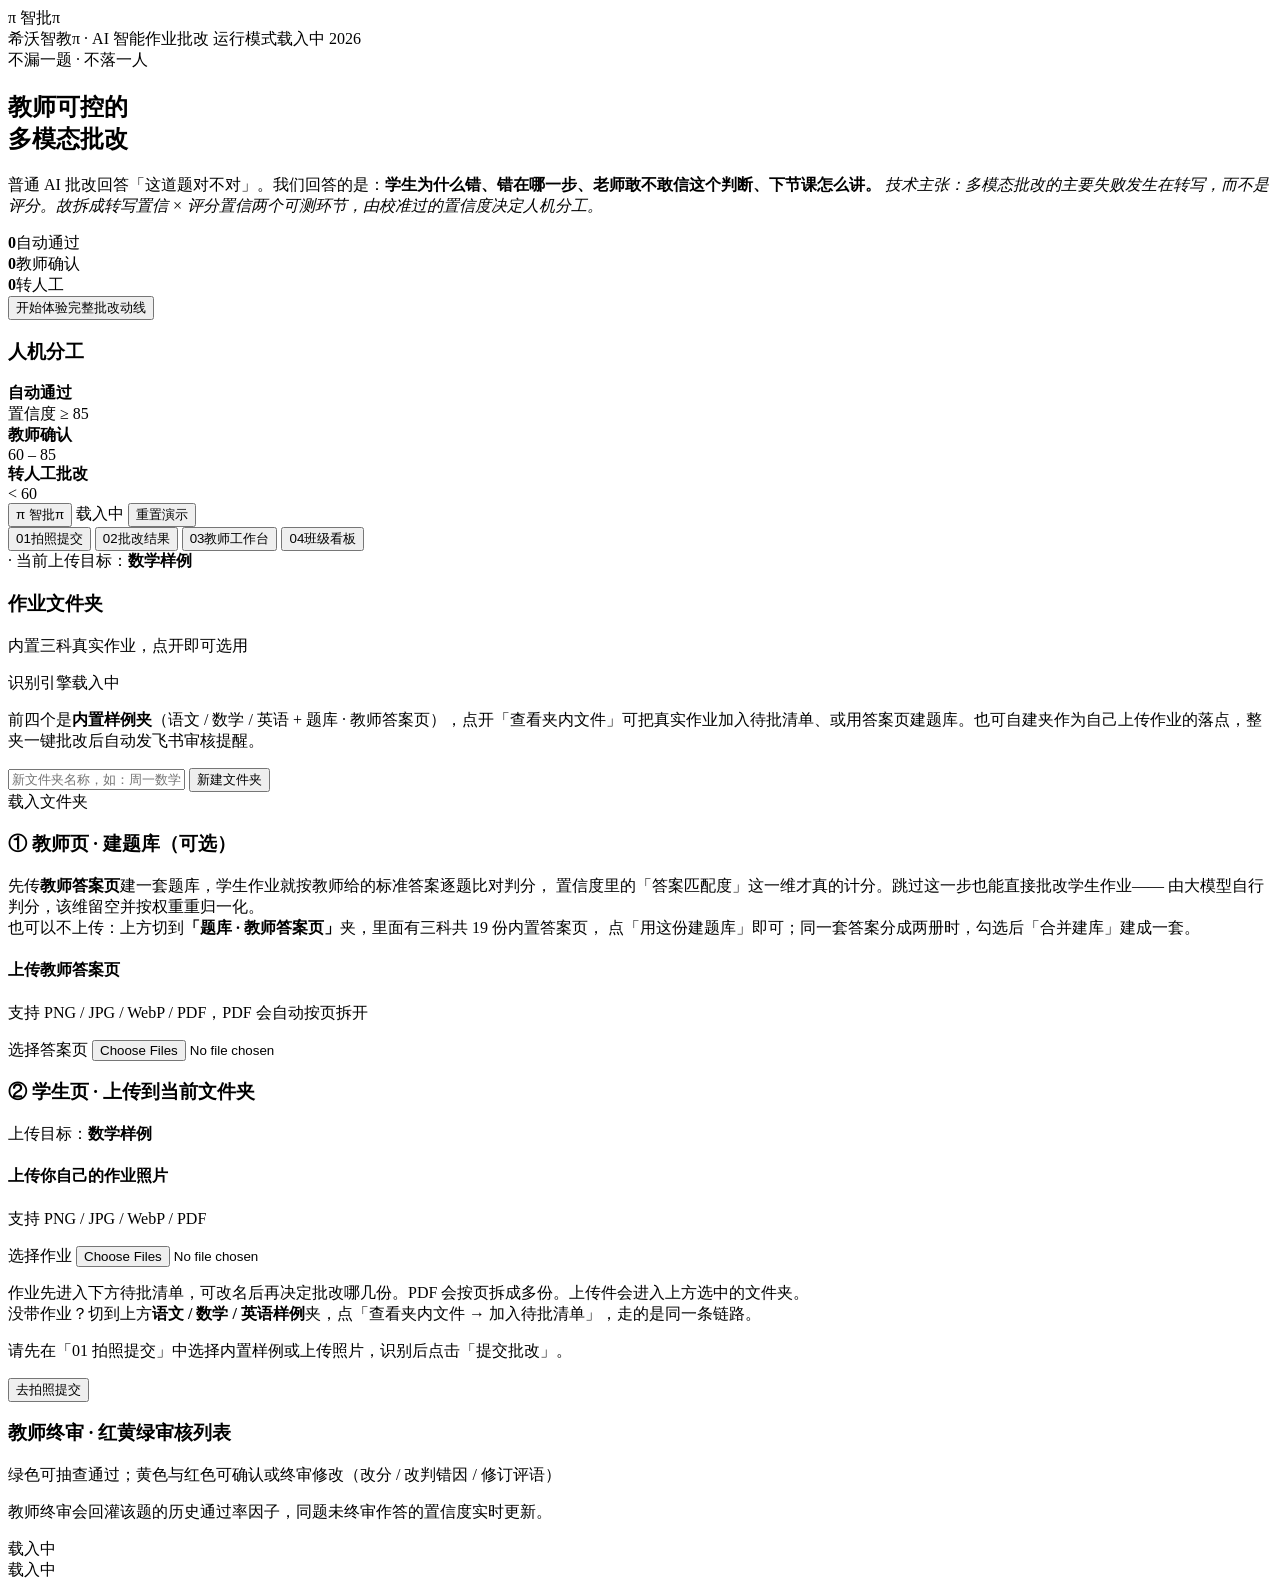
==== commit 95e76ea8: "feat(ui): 界面按整页批改重排，样例夹与留痕图上屏 前端跟着后端接口一起换：样例区从合成图列表改成四个内置夹（语文/数学/英语/ 题库）的取件与缩略图，上传走 upload-pages，批改结" ====
--- a/demo/static/index.html
+++ b/demo/static/index.html
@@ -128,7 +128,7 @@
     <div class="trail-tip">
       <span id="trail-tip"></span>
       <span class="trail-sep">·</span>
-      <span>当前上传目标：<strong id="folder-active-hint">Demo 样例</strong></span>
+      <span>当前上传目标：<strong id="folder-active-hint">数学样例</strong></span>
     </div>
 
     <!-- 说明块。刻意放在四屏之外：01 屏完整展开，02-04 屏收成一行常驻，
@@ -142,7 +142,7 @@
         <div class="toolbar">
           <h3>作业文件夹</h3>
           <span class="spacer"></span>
-          <span class="hint-inline">选中后可整夹一键批改</span>
+          <span class="hint-inline">内置三科真实作业，点开即可选用</span>
         </div>
         <p class="hint" id="engine-hint">识别引擎载入中</p>
 
@@ -150,7 +150,7 @@
              不明写出来的话，「配齐生效」与「配了但每次超时」界面上无从分辨。 -->
         <ul class="chain" id="chain-list"></ul>
 
-        <p class="hint mt-4">可自建命名、指定上传目标；选中后可整夹一键批改，批改完成自动发飞书审核提醒。</p>
+        <p class="hint mt-4">前四个是<b>内置样例夹</b>（语文 / 数学 / 英语 + 题库 · 教师答案页），点开「查看夹内文件」可把真实作业加入待批清单、或用答案页建题库。也可自建夹作为自己上传作业的落点，整夹一键批改后自动发飞书审核提醒。</p>
 
         <div class="folder-create mt-4">
           <input class="input" type="text" id="folder-name-input" maxlength="24"
@@ -169,7 +169,7 @@
         <div class="folder-actions" id="folder-actions" style="display:none;">
           <button class="btn btn--accent" type="button" id="folder-grade-btn">
             <span data-icon="scan" data-icon-size="16"></span>
-            <span>整夹一键批改</span>
+            <span id="folder-grade-label">整夹一键批改</span>
           </button>
           <button class="btn btn--ghost btn--sm" type="button" id="folder-rename-btn">重命名</button>
           <button class="btn btn--ghost btn--sm" type="button" id="folder-delete-btn">删除</button>
@@ -189,22 +189,55 @@
 
       <div class="sheet">
         <div class="toolbar">
-          <h3>上传到当前文件夹</h3>
-        </div>
-        <p class="sub" id="upload-target-hint">上传目标：<b>Demo 样例</b></p>
+          <h3>① 教师页 · 建题库（可选）</h3>
+        </div>
+        <p class="sub">
+          先传<b>教师答案页</b>建一套题库，学生作业就按教师给的标准答案逐题比对判分，
+          置信度里的「答案匹配度」这一维才真的计分。跳过这一步也能直接批改学生作业——
+          由大模型自行判分，该维留空并按权重重归一化。<br>
+          也可以不上传：上方切到<b>「题库 · 教师答案页」</b>夹，里面有三科共 19 份内置答案页，
+          点「用这份建题库」即可；同一套答案分成两册时，勾选后「合并建库」建成一套。
+        </p>
+
+        <div class="dropzone dropzone--slim" id="teacher-dropzone">
+          <span data-icon="fileText" data-icon-size="24"></span>
+          <h4>上传教师答案页</h4>
+          <p id="teacher-upload-hint">支持 PNG / JPG / WebP / PDF，PDF 会自动按页拆开</p>
+          <label class="btn btn--ghost btn--sm" style="cursor:pointer;">
+            <span data-icon="upload" data-icon-size="15"></span>
+            <span>选择答案页</span>
+            <input type="file" id="teacher-file-input"
+                   accept="image/png,image/jpeg,image/webp,application/pdf"
+                   multiple class="sr-only">
+          </label>
+        </div>
+        <div id="teacher-status" class="mt-4"></div>
+        <div id="bank-box" class="mt-4"></div>
+        <!-- 题库详情刻意放在 #bank-box 外面：renderBanks 会重写 #bank-box 的
+             innerHTML，放里面的话，改一次分值（成功后要重拉题库列表）就把展开的
+             题目列表连同滚动位置一起清掉，教师改第二题得重新点开。 -->
+        <div id="bank-detail" class="mt-4"></div>
+      </div>
+
+      <div class="sheet">
+        <div class="toolbar">
+          <h3>② 学生页 · 上传到当前文件夹</h3>
+        </div>
+        <p class="sub" id="upload-target-hint">上传目标：<b>数学样例</b></p>
 
         <div class="dropzone" id="dropzone">
           <span data-icon="upload" data-icon-size="28"></span>
           <h4>上传你自己的作业照片</h4>
-          <p id="upload-hint">支持 PNG / JPG / WebP</p>
+          <p id="upload-hint">支持 PNG / JPG / WebP / PDF</p>
           <label class="btn btn--ghost btn--sm" style="cursor:pointer;">
             <span data-icon="image" data-icon-size="15"></span>
-            <span>选择照片</span>
-            <input type="file" id="file-input" accept="image/png,image/jpeg,image/webp"
+            <span>选择作业</span>
+            <input type="file" id="file-input"
+                   accept="image/png,image/jpeg,image/webp,application/pdf"
                    multiple class="sr-only">
           </label>
         </div>
-        <p class="hint mt-4">照片先进入下方待批清单，可改名后再决定批改哪几份。上传件会进入上方选中的文件夹。</p>
+        <p class="hint mt-4">作业先进入下方待批清单，可改名后再决定批改哪几份。PDF 会按页拆成多份。上传件会进入上方选中的文件夹。<br>没带作业？切到上方<b>语文 / 数学 / 英语样例</b>夹，点「查看夹内文件 → 加入待批清单」，走的是同一条链路。</p>
 
         <div id="stage-box" style="display:none;">
           <div class="toolbar mt-4">
@@ -214,6 +247,13 @@
               <span data-icon="scan" data-icon-size="14"></span>
               <span id="stage-grade-label">开始批改</span>
             </button>
+            <!-- 强模型批量入口：只在服务端确实配了强模型时才显示（由 renderStaging 控制）。
+                 不取代常规批改——它慢一个数量级，是否值得由教师看着这叠作业的字迹决定。 -->
+            <button class="btn btn--sm" type="button" id="stage-grade-strong-btn"
+                    style="display:none;">
+              <span data-icon="target" data-icon-size="14"></span>
+              <span id="stage-grade-strong-label">全部增强批改</span>
+            </button>
             <button class="btn btn--ghost btn--sm" type="button" id="stage-clear-btn">清空</button>
           </div>
           <p class="hint">名称会作为这份作业的学生名写入批改结果。批改前可随时修改。</p>
@@ -242,6 +282,8 @@
             <div id="recog-status"></div>
             <div id="recog-result" style="display:none;">
               <div class="factor-wrap" id="recog-badges" style="margin-bottom:14px;"></div>
+              <!-- 字迹潦草时换更强的模型重读这一页。服务端没配强模型就整块不显示 -->
+              <div id="strong-recog-box" style="display:none;margin-bottom:14px;"></div>
               <!-- 一图多题 / 整份试卷：认出几道就列几道，超出批改上限的如实标注 -->
               <div id="paper-sheet" style="display:none;"></div>
               <label class="field-label" id="ocr-title" for="ocr-text">转写文本</label>
@@ -254,7 +296,7 @@
                 </button>
                 <button class="btn" id="paper-grade-btn" type="button" style="display:none;">
                   <span data-icon="layers" data-icon-size="16"></span>
-                  <span id="paper-grade-label">批改整份</span>
+                  <span id="paper-grade-label">批改整页</span>
                 </button>
                 <span class="hint-inline" id="grade-hint"></span>
               </div>
@@ -269,7 +311,7 @@
       <div id="result-body">
         <div class="empty">
           <div class="empty__ico"><span data-icon="info" data-icon-size="40"></span></div>
-          <p class="empty__desc">请先在「01 拍照提交」中选择样例或上传照片，识别后点击「提交批改」。</p>
+          <p class="empty__desc">请先在「01 拍照提交」中选择内置样例或上传照片，识别后点击「提交批改」。</p>
           <div class="empty__actions">
             <button class="btn btn--accent btn--sm" type="button" data-goto="submit">去拍照提交</button>
           </div>
